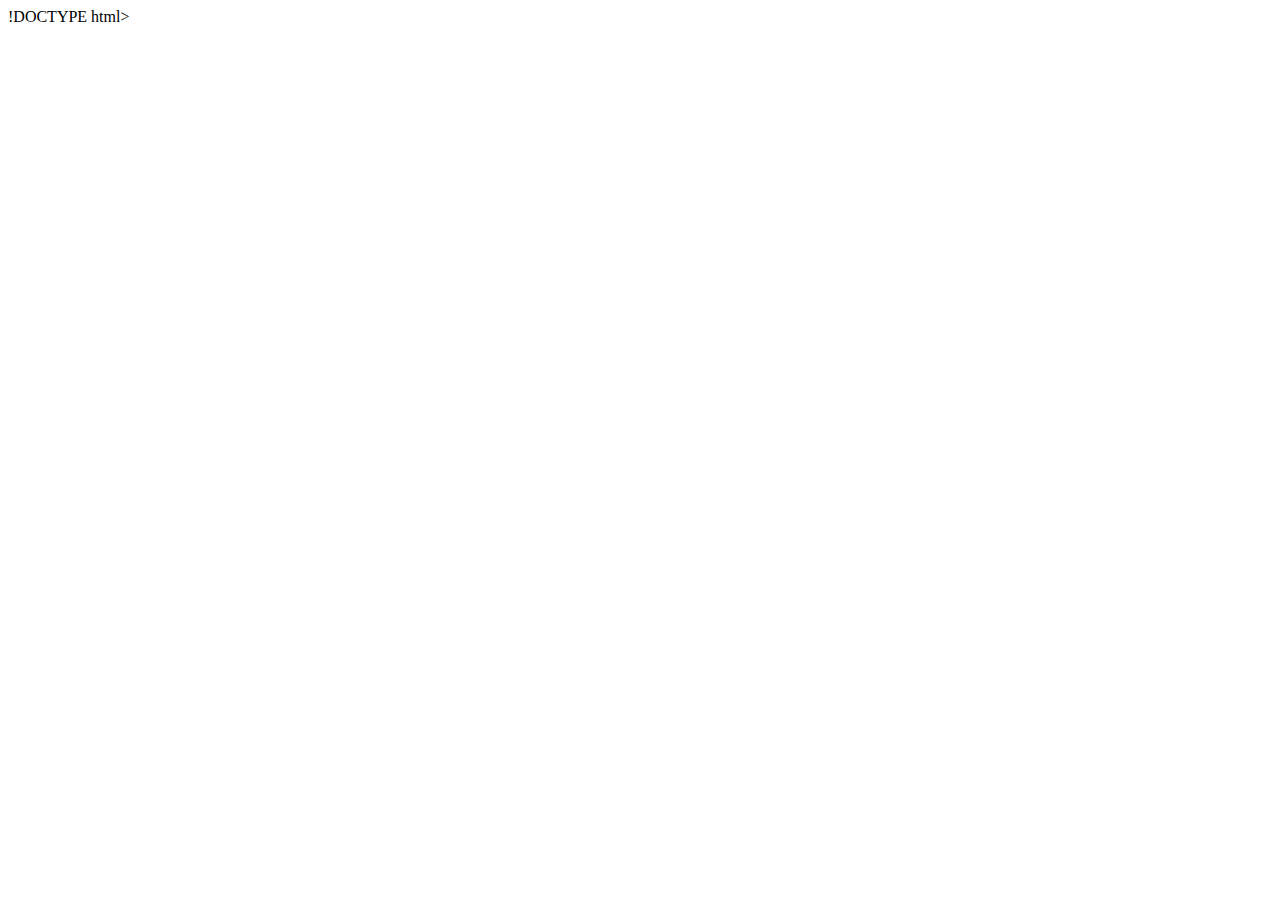
==== index.html @ eb023813 "tweak index" ====
<!-- This is just a dummy page to redirect so we may keep our structure w/ static pages -->
!DOCTYPE html>
<html lang="en">
    <head>
        <meta http-equiv=“refresh” content=“0;url=https://cwierzbicki00.github.io/gamma-physics/resources/public/html/index.html” />
    </head>
    <body>
    
    </body>
</html>
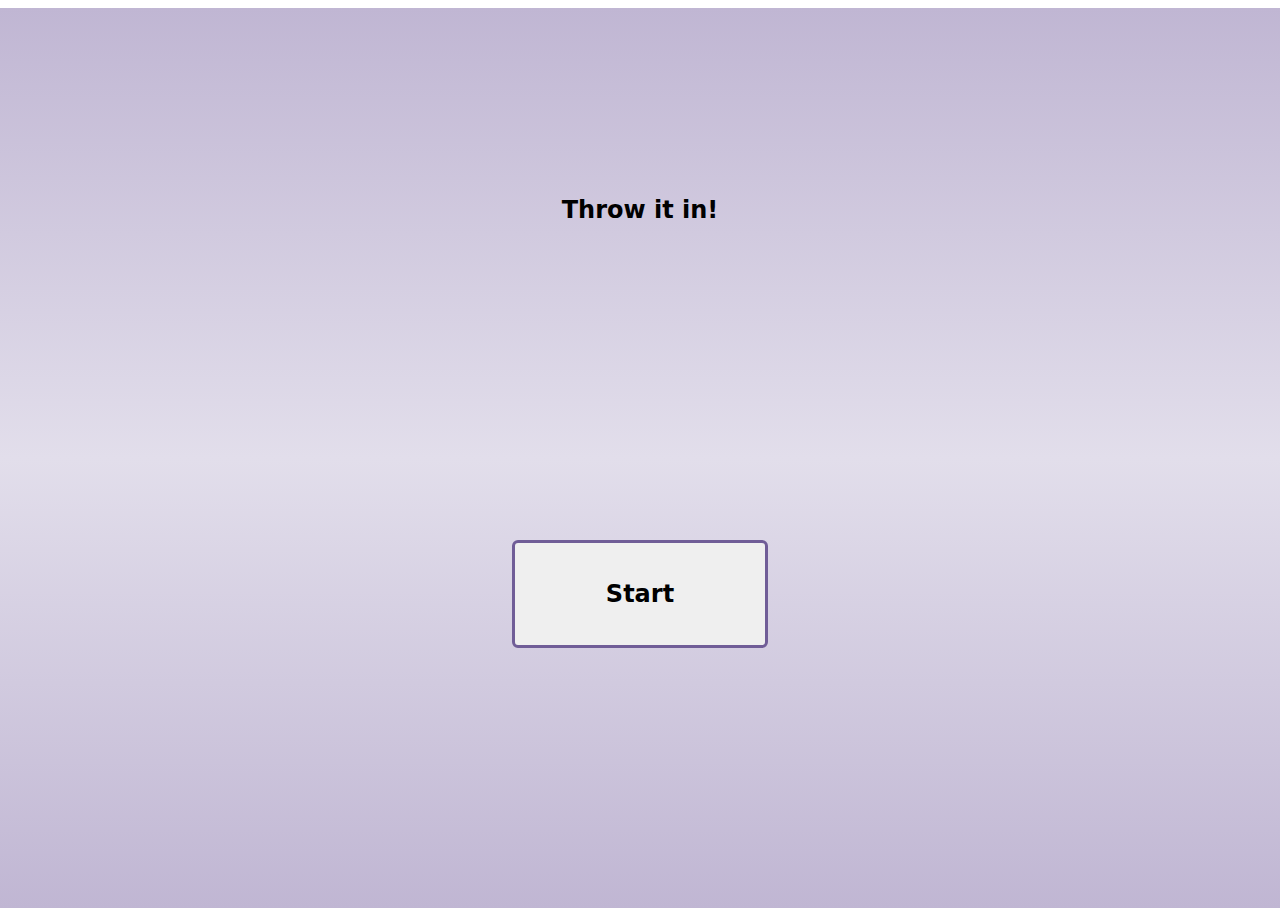
==== commit 3d7d5d5a: "tweak index" ====
--- a/index.html
+++ b/index.html
@@ -1,11 +1,14 @@
 <!-- This is just a dummy page to redirect so we may keep our structure w/ static pages -->
-!DOCTYPE html>
+<!DOCTYPE html>
 <html lang="en">
     <head>
         <meta http-equiv=“refresh” content=“0;url=https://cwierzbicki00.github.io/gamma-physics/resources/public/html/index.html” />
     </head>
     <body>
-    
+        <!-- Redirect to page-->
+         <script>
+            window.location.href = "https://cwierzbicki00.github.io/gamma-physics/resources/public/html/index.html";
+         </script>
     </body>
 </html>
 
